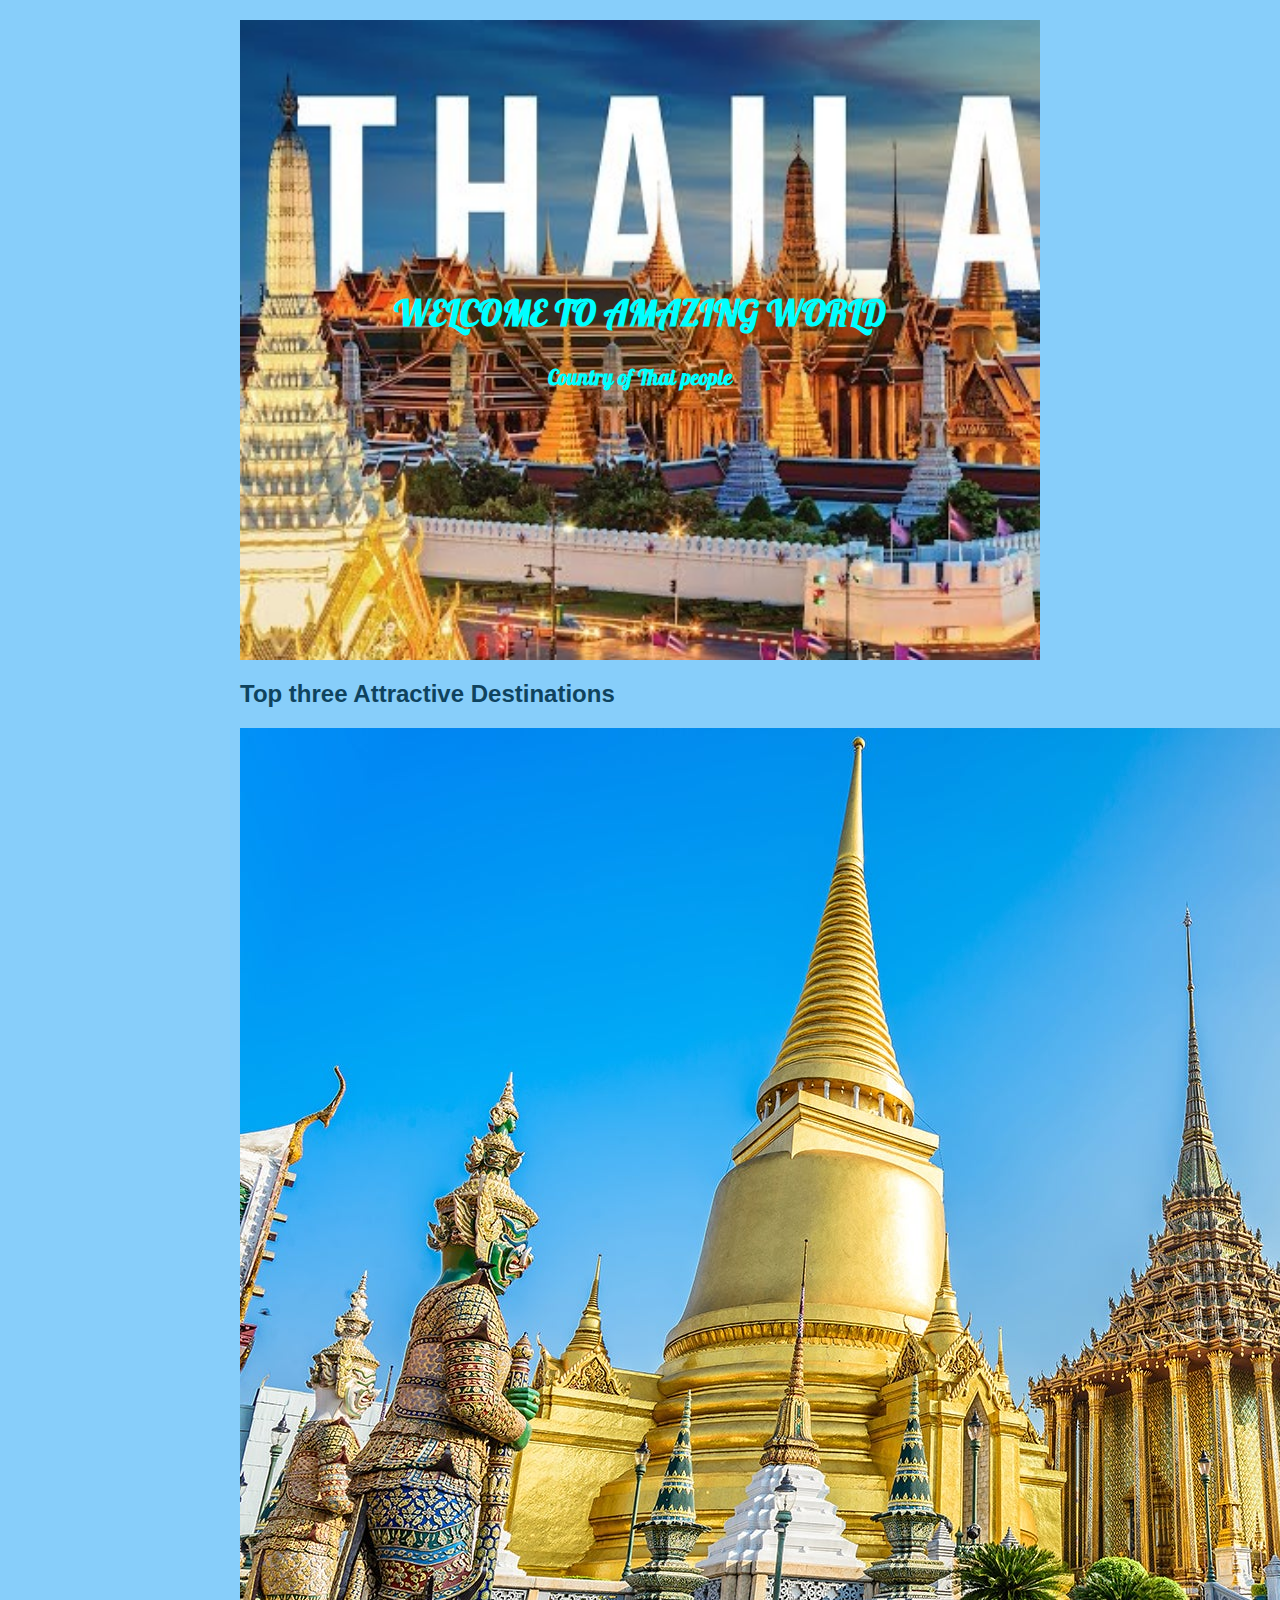
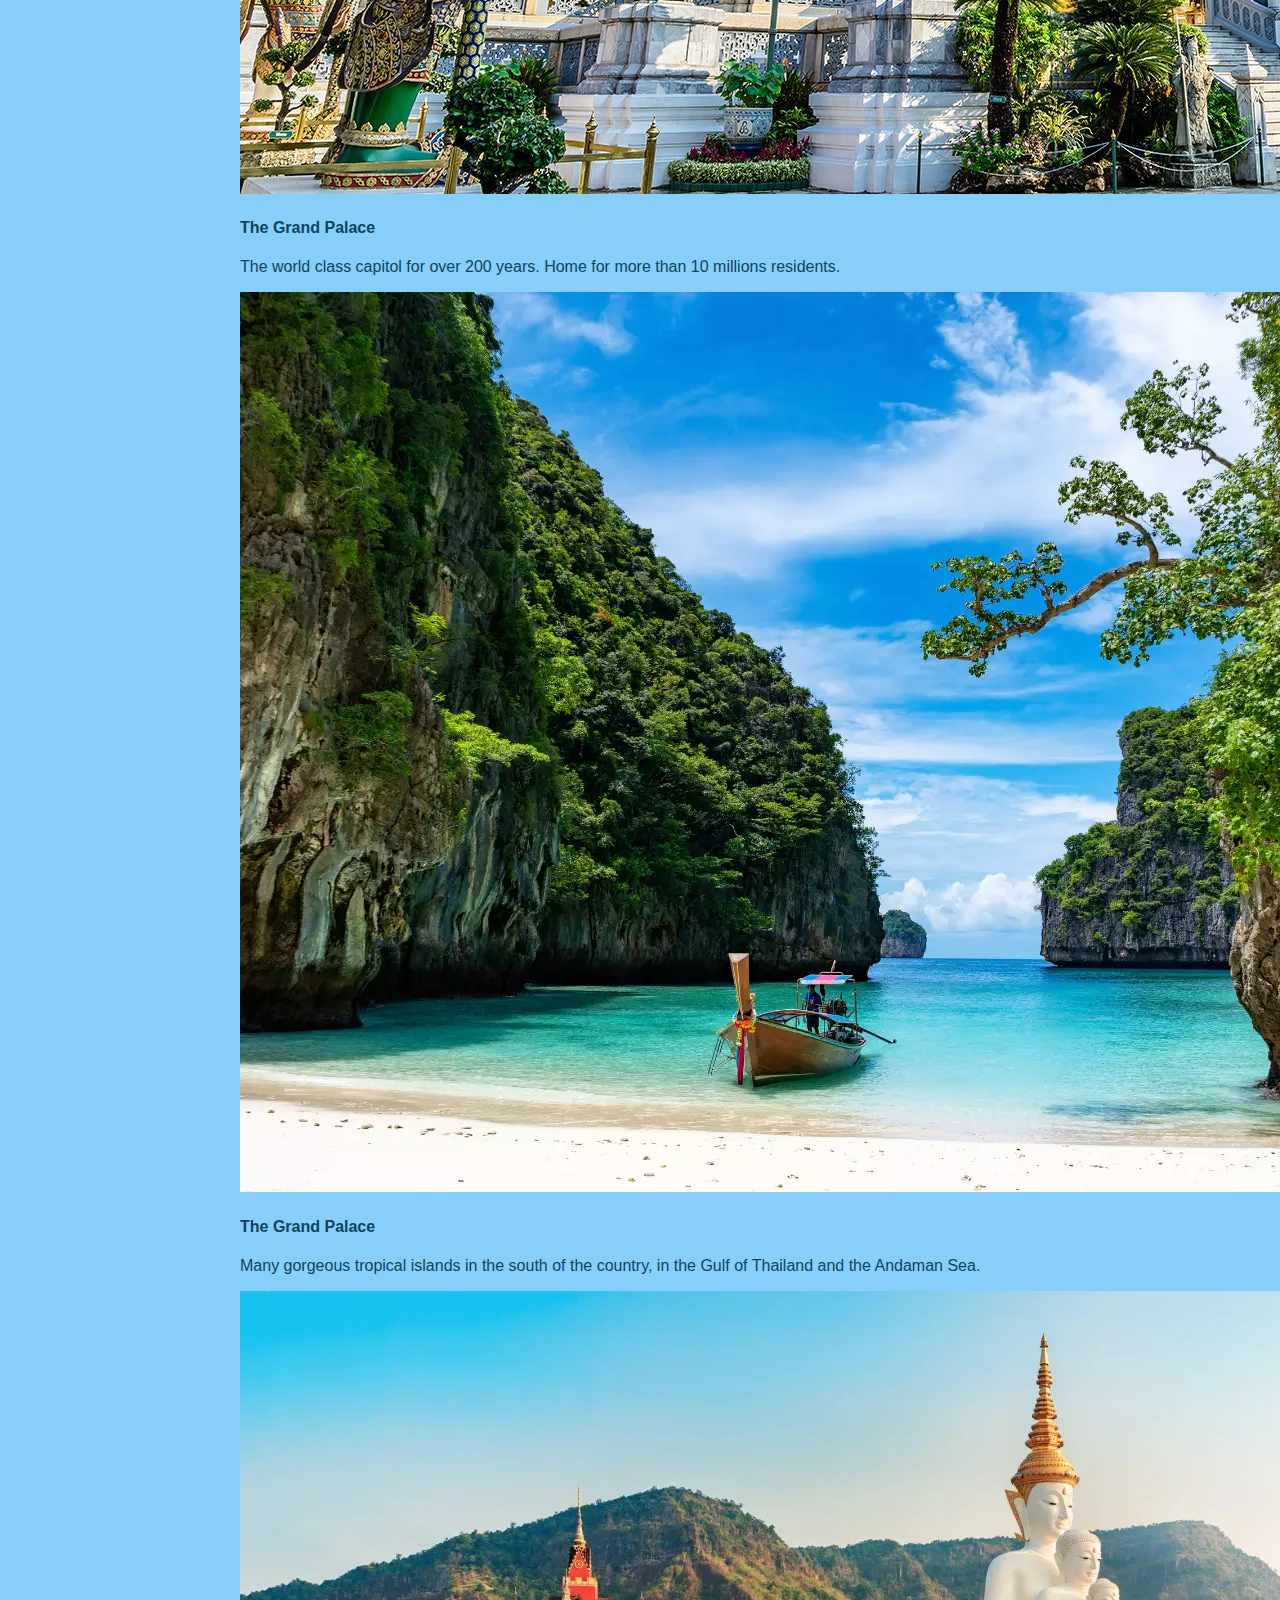
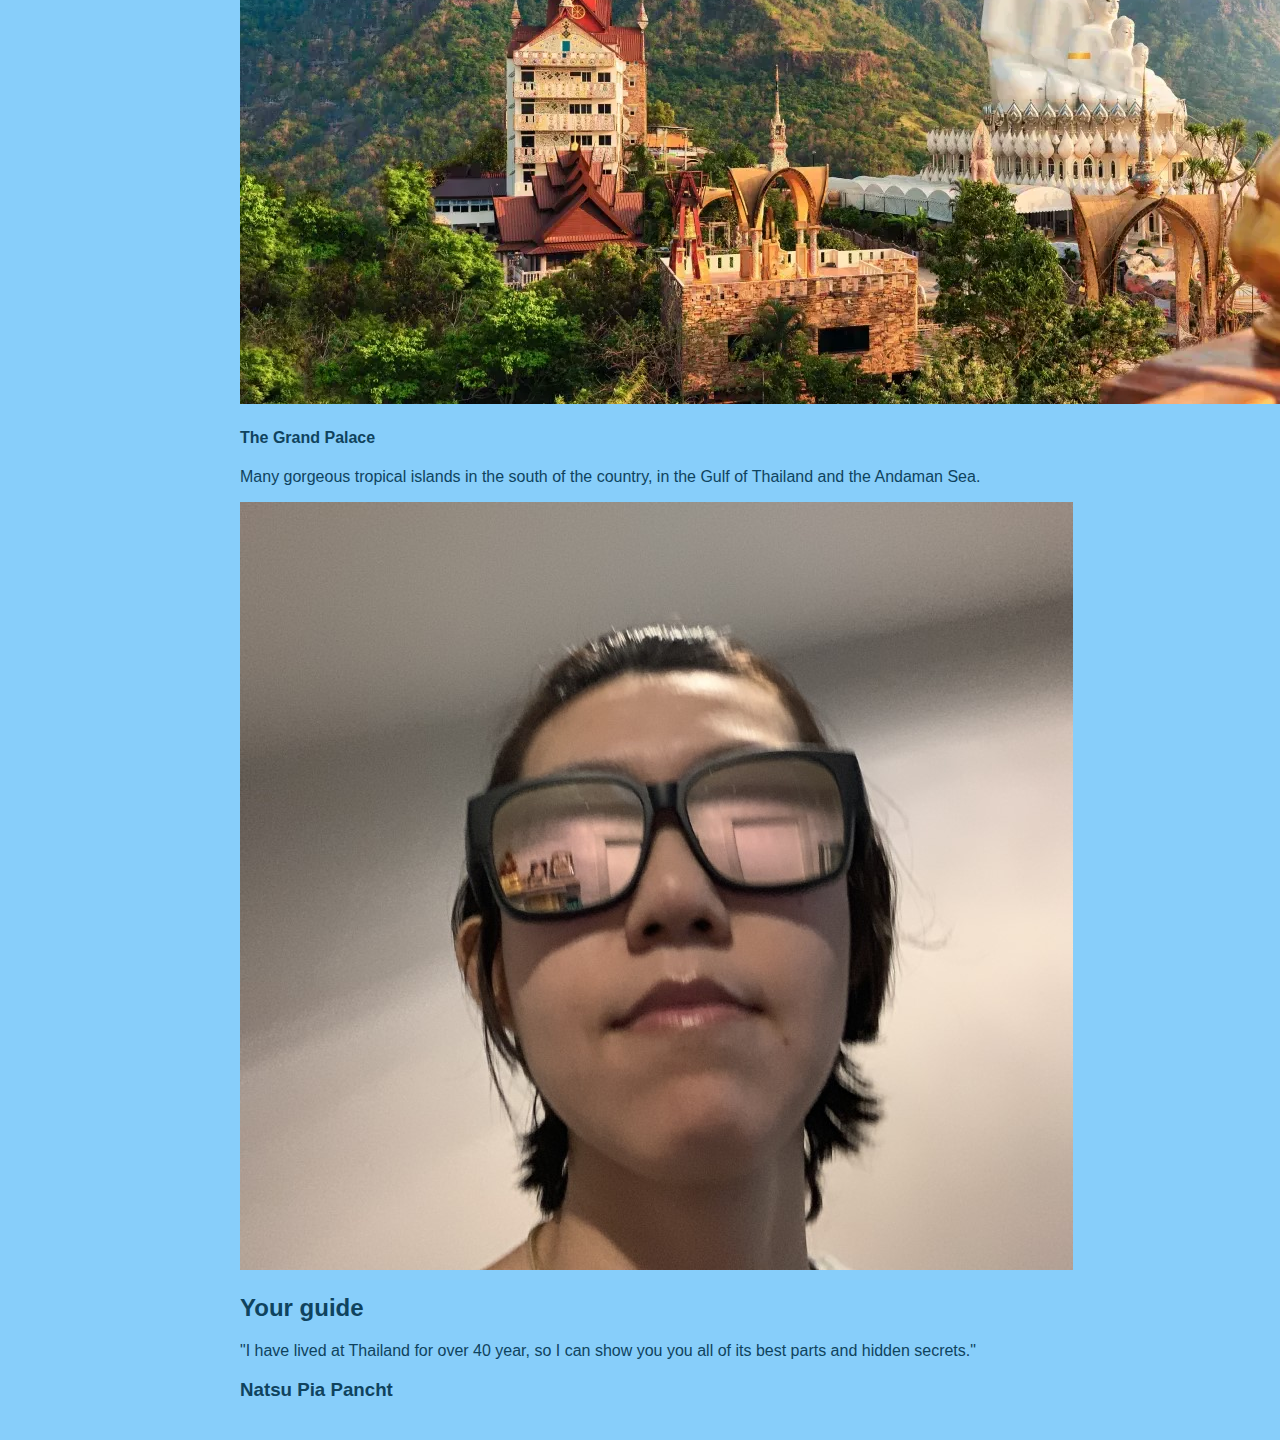
==== hometown-site/index.html @ 542e73b4 "hometown folder added" ====
<!DOCTYPE html>

<html>
    <head>
      <link rel="stylesheet" href="styles.css" />
    </head>
    <body>
      <div class="header">
        <div class="header-text">
          <h1>WELCOME TO AMAZING WORLD</h1>
          <h3>Country of Thai people</h3>
        </div>
      </div>

      <div class="destinations-sect">
        <h2>Top three Attractive Destinations</h2>

        <div>
          <img class="dest-img" src="images/palace-1.jpg" />
          <h4>The Grand Palace</h4>
          <p>The world class capitol for over 200 years. Home for more than 10 millions residents.</p>
        </div>

        <div>
          <img class="dest-img" src="images/sea.webp" />
          <h4>The Grand Palace</h4>
          <p>Many gorgeous tropical islands in the south of the country, in the Gulf of Thailand and the Andaman Sea.</p>
        </div>

        <div>
          <img class="dest-img" src="images/temple.webp" />
          <h4>The Grand Palace</h4>
          <p>Many gorgeous tropical islands in the south of the country, in the Gulf of Thailand and the Andaman Sea.</p>
        </div>

      </div>

      <div class="guide-sect">
          <img src="images/guide.jpg"/>
          <div class="guide"></div>
            <h2>Your guide</h2>
            <p>"I have lived at Thailand for over 40 year, so I can show you you all of its best parts and hidden secrets."</p>
            <h3>Natsu Pia Pancht</h3>
          </div>
      </div>

    </body>
</html>
---- hometown-site/styles.css ----
/* Main Style */

@font-face {
  font-family: Pattaya;
  src: url(pattaya.regular.ttf);
}

body {
  width: 800px;
  padding: 20px;
  margin: 0 auto;
  background: lightskyblue;
  font-family: 'Gill Sans', 'Gill Sans MT', Calibri, 'Trebuchet MS', sans-serif;
  color: hwb(201 6% 63%);

}

.header {
  height: 640px;
  background-image: url("images/main.jpg");
  background-size: cover;
  background-repeat: no-repeat;
  color: aqua;
  font-family: Pattaya;
  font-size:large ;
  text-shadow: 0 0 50px goldenrod;
  text-align: center;
  display: flex;
  flex-direction: column;
  align-items: center;
  justify-content: center;

}

.header-text {

}

.destinations-sect {
  
}

.dest-img {
  
}
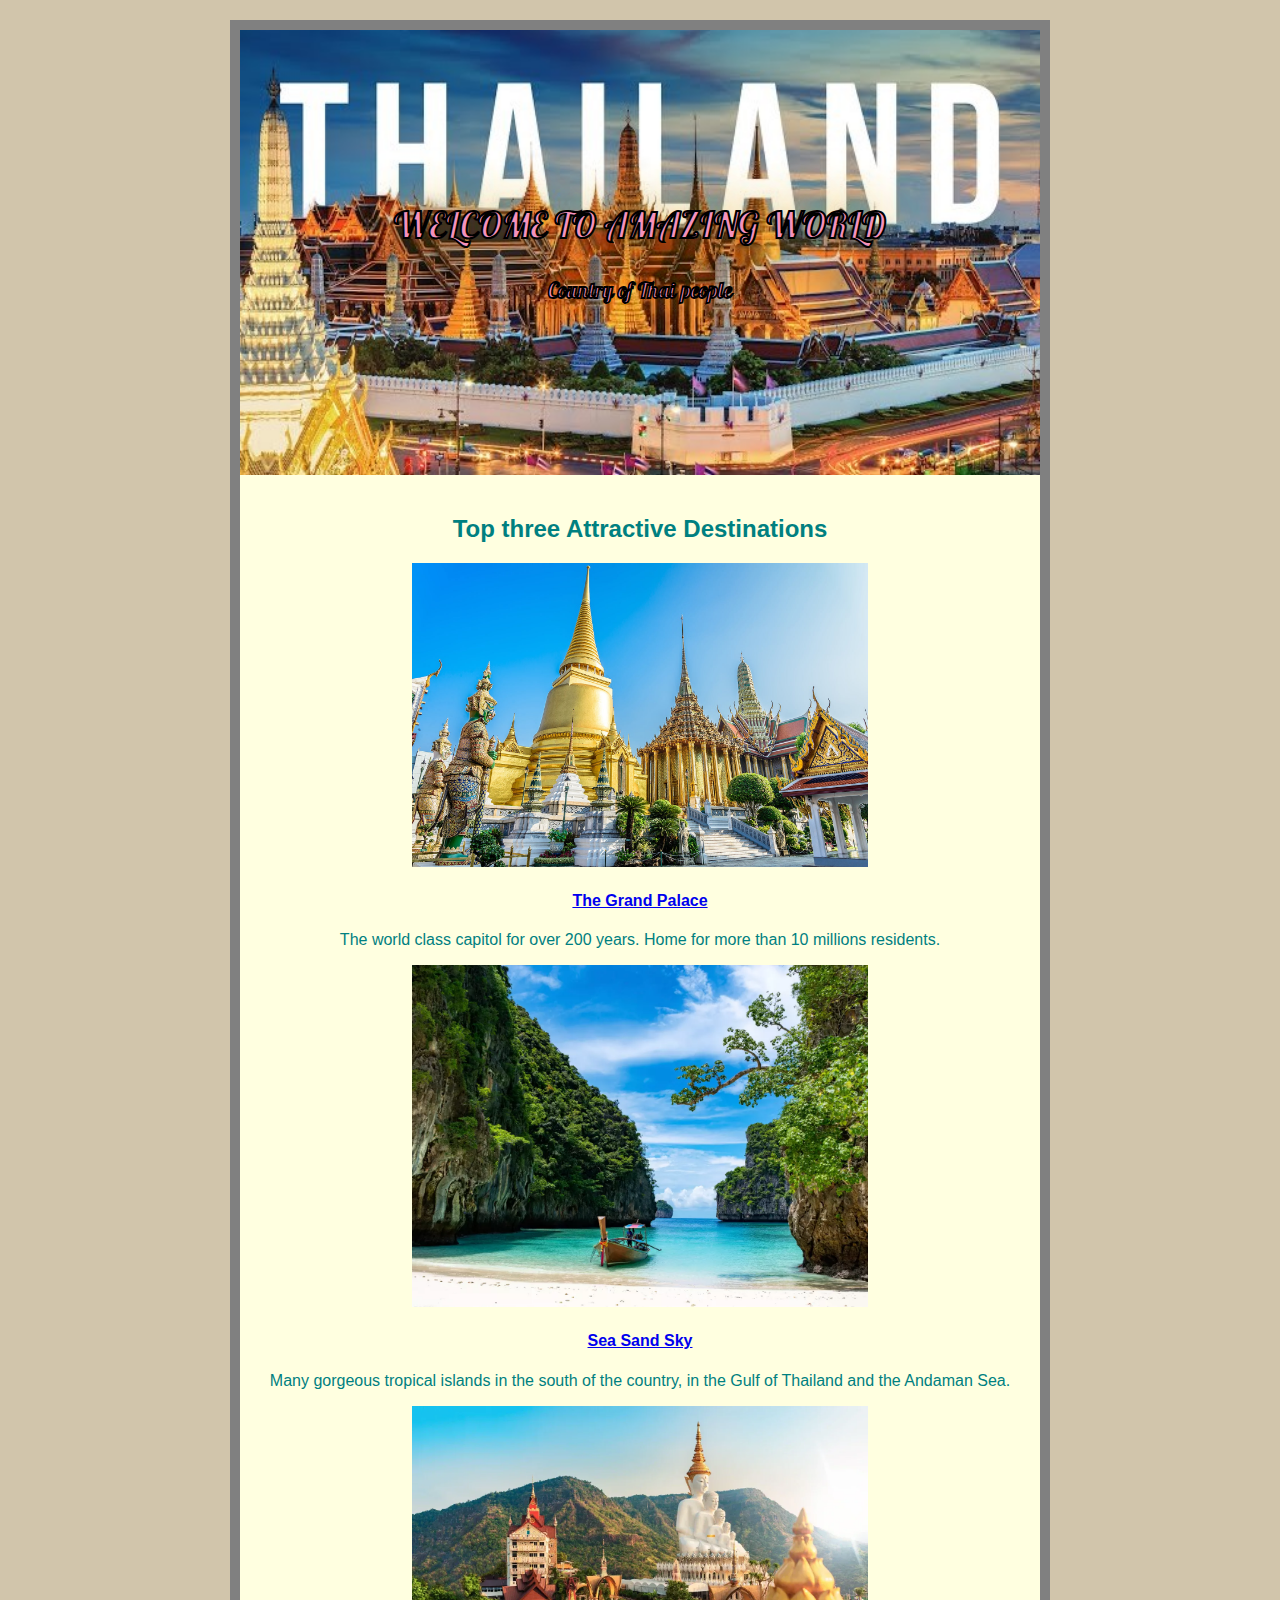
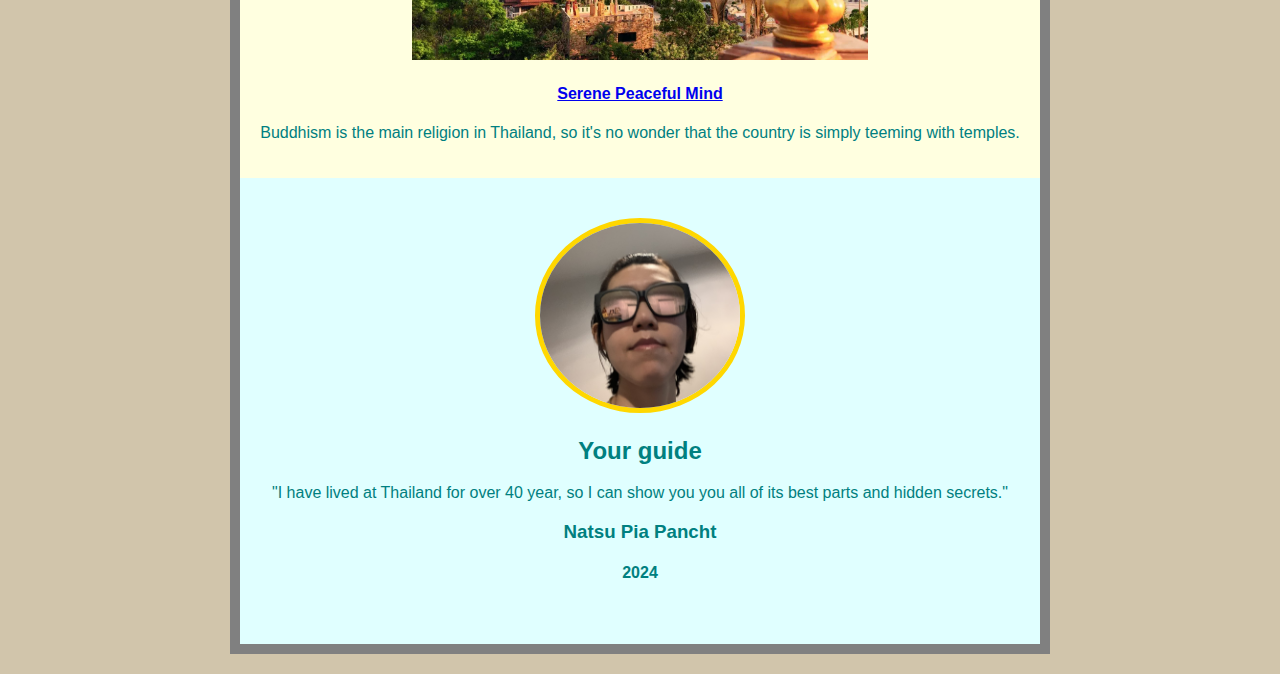
==== commit e4cdf1c4: "update html & css files" ====
--- a/hometown-site/index.html
+++ b/hometown-site/index.html
@@ -17,30 +17,31 @@
 
         <div>
           <img class="dest-img" src="images/palace-1.jpg" />
-          <h4>The Grand Palace</h4>
+          <h4><a href="https://www.royalgrandpalace.th/en/discover/history" target="_blank">The Grand Palace</a></h4>
           <p>The world class capitol for over 200 years. Home for more than 10 millions residents.</p>
         </div>
 
         <div>
           <img class="dest-img" src="images/sea.webp" />
-          <h4>The Grand Palace</h4>
+          <h4><a href="https://timesofindia.indiatimes.com/travel/destinations/the-perfect-times-to-visit-thailand/articleshow/107256233.cms" target="_blank">Sea Sand Sky</a></h4>
           <p>Many gorgeous tropical islands in the south of the country, in the Gulf of Thailand and the Andaman Sea.</p>
         </div>
 
         <div>
           <img class="dest-img" src="images/temple.webp" />
-          <h4>The Grand Palace</h4>
-          <p>Many gorgeous tropical islands in the south of the country, in the Gulf of Thailand and the Andaman Sea.</p>
+          <h4><a href="https://theculturetrip.com/asia/thailand/articles/thailands-top-10-temples-you-need-to-visit" target="_blank">Serene Peaceful Mind</a></h4>
+          <p>Buddhism is the main religion in Thailand, so it's no wonder that the country is simply teeming with temples.</p>
         </div>
 
       </div>
 
       <div class="guide-sect">
-          <img src="images/guide.jpg"/>
+          <img class="guide-img" src="images/guide.jpg"/>
           <div class="guide"></div>
             <h2>Your guide</h2>
             <p>"I have lived at Thailand for over 40 year, so I can show you you all of its best parts and hidden secrets."</p>
             <h3>Natsu Pia Pancht</h3>
+            <h4>2024</h4>
           </div>
       </div>
 
--- a/hometown-site/styles.css
+++ b/hometown-site/styles.css
@@ -7,18 +7,19 @@
 
 body {
   width: 800px;
-  padding: 20px;
-  margin: 0 auto;
-  background: lightskyblue;
+  padding: 0px;
+  margin: 20px auto;
+  background: hwb(41 67% 18%);
   font-family: 'Gill Sans', 'Gill Sans MT', Calibri, 'Trebuchet MS', sans-serif;
-  color: hwb(201 6% 63%);
-
+  color: teal;
+  text-align: center;
+  border: 10px solid gray;
 }
 
 .header {
-  height: 640px;
+  height: 445px;
   background-image: url("images/main.jpg");
-  background-size: cover;
+  background-size:contain;
   background-repeat: no-repeat;
   color: aqua;
   font-family: Pattaya;
@@ -29,7 +30,8 @@
   flex-direction: column;
   align-items: center;
   justify-content: center;
-
+  -webkit-text-fill-color: rgb(245, 146, 189);
+  -webkit-text-stroke: 1px black;
 }
 
 .header-text {
@@ -37,9 +39,23 @@
 }
 
 .destinations-sect {
-  
+  background-color: lightyellow;
+  padding: 20px 20px;
 }
 
 .dest-img {
+  max-width: 60%;
+  min-width: 20%;
+}
+
+.guide-sect {
+  background-color: lightcyan;
+  padding: 40px 20px;
+}
+
+.guide-img {
+  width: 200px;
+  border: 5px solid gold;
+  border-radius: 50%;
   
 }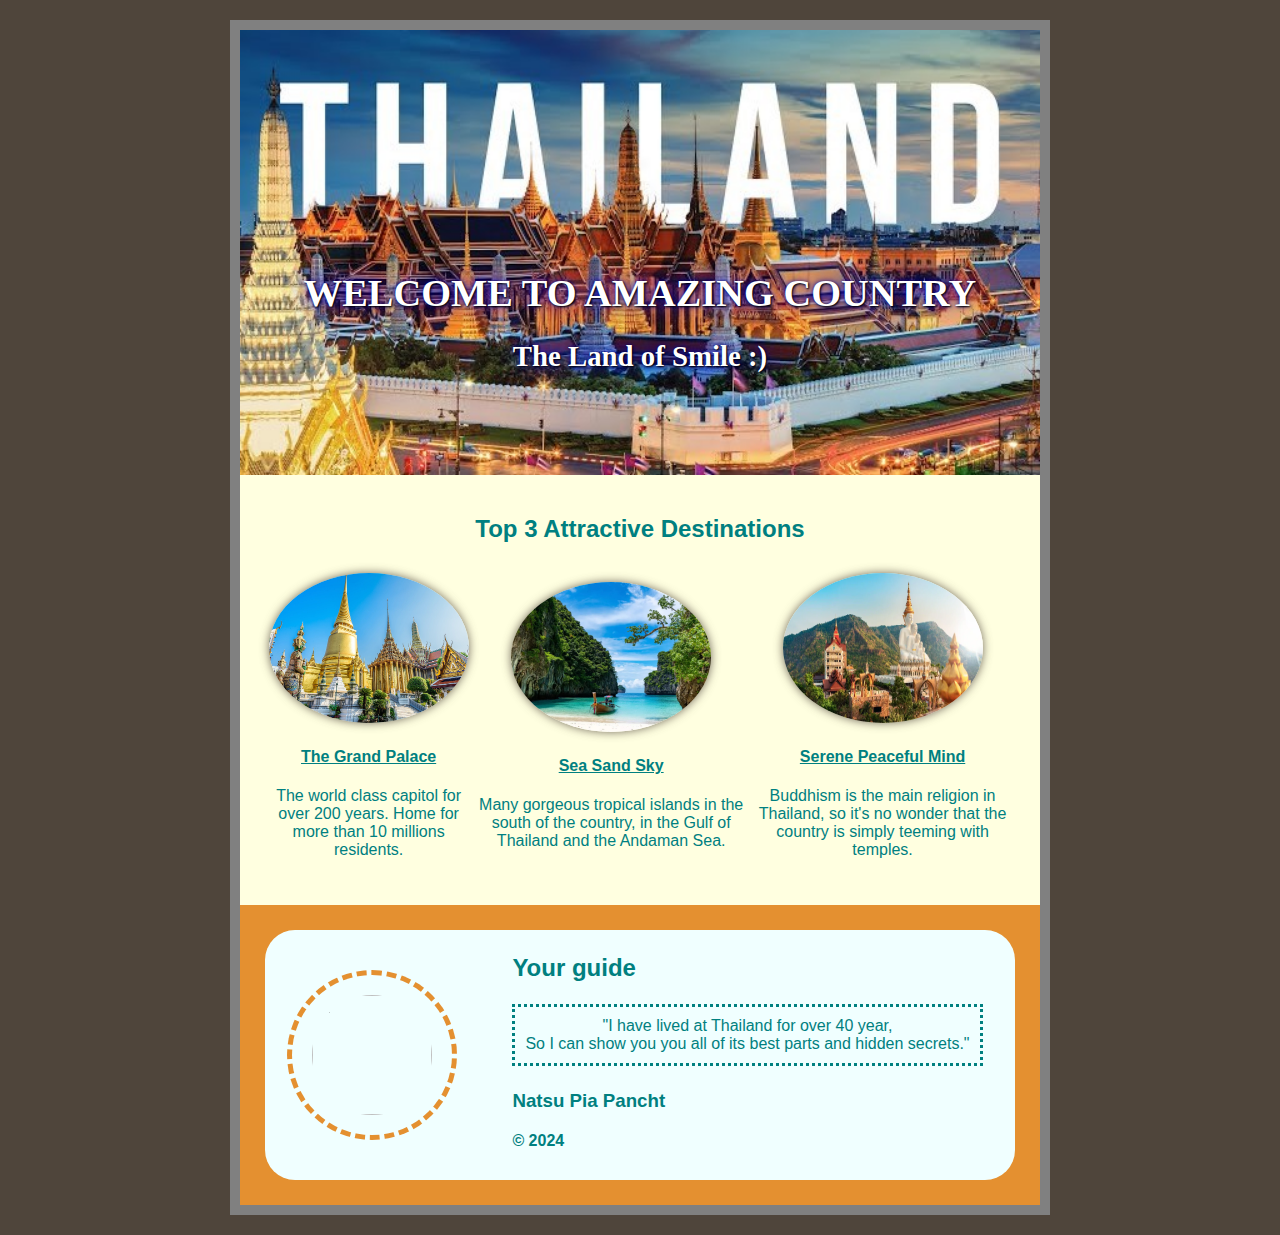
==== commit 47c59da9: "fix & update styles" ====
--- a/hometown-site/index.html
+++ b/hometown-site/index.html
@@ -7,43 +7,54 @@
     <body>
       <div class="header">
         <div class="header-text">
-          <h1>WELCOME TO AMAZING WORLD</h1>
-          <h3>Country of Thai people</h3>
+          <h1>WELCOME TO AMAZING COUNTRY</h1>
+          <h2>The Land of Smile :)</h2>
         </div>
       </div>
 
       <div class="destinations-sect">
-        <h2>Top three Attractive Destinations</h2>
+        <h2>Top 3 Attractive Destinations</h2>
+        <div class="dest-top3">
+          <div>
+            <img 
+            class="dest-img" 
+            src="images/palace-1.jpg" 
+            alt="The Grand Palace" />
+            <h4><a href="https://www.royalgrandpalace.th/en/discover/history" target="_blank">The Grand Palace</a></h4>
+            <p>The world class capitol for over 200 years. Home for more than 10 millions residents.</p>
+          </div>
 
-        <div>
-          <img class="dest-img" src="images/palace-1.jpg" />
-          <h4><a href="https://www.royalgrandpalace.th/en/discover/history" target="_blank">The Grand Palace</a></h4>
-          <p>The world class capitol for over 200 years. Home for more than 10 millions residents.</p>
+          <div>
+            <img 
+            class="dest-img" 
+            src="images/sea.jpeg" 
+            alt="Sea Sand Sky" />
+            <h4><a href="https://timesofindia.indiatimes.com/travel/destinations/the-perfect-times-to-visit-thailand/articleshow/107256233.cms" target="_blank">Sea Sand Sky</a></h4>
+            <p>Many gorgeous tropical islands in the south of the country, in the Gulf of Thailand and the Andaman Sea.</p>
+          </div>
+
+          <div>
+            <img 
+            class="dest-img" 
+            src="images/temple.webp" 
+            alt="Serene Peaceful Mind" />
+            <h4><a href="https://theculturetrip.com/asia/thailand/articles/thailands-top-10-temples-you-need-to-visit" target="_blank">Serene Peaceful Mind</a></h4>
+            <p>Buddhism is the main religion in Thailand, so it's no wonder that the country is simply teeming with temples.</p>
+          </div>
         </div>
-
-        <div>
-          <img class="dest-img" src="images/sea.webp" />
-          <h4><a href="https://timesofindia.indiatimes.com/travel/destinations/the-perfect-times-to-visit-thailand/articleshow/107256233.cms" target="_blank">Sea Sand Sky</a></h4>
-          <p>Many gorgeous tropical islands in the south of the country, in the Gulf of Thailand and the Andaman Sea.</p>
-        </div>
-
-        <div>
-          <img class="dest-img" src="images/temple.webp" />
-          <h4><a href="https://theculturetrip.com/asia/thailand/articles/thailands-top-10-temples-you-need-to-visit" target="_blank">Serene Peaceful Mind</a></h4>
-          <p>Buddhism is the main religion in Thailand, so it's no wonder that the country is simply teeming with temples.</p>
-        </div>
-
       </div>
 
       <div class="guide-sect">
-          <img class="guide-img" src="images/guide.jpg"/>
-          <div class="guide"></div>
-            <h2>Your guide</h2>
-            <p>"I have lived at Thailand for over 40 year, so I can show you you all of its best parts and hidden secrets."</p>
-            <h3>Natsu Pia Pancht</h3>
-            <h4>2024</h4>
+        <div class="card">
+          <img class="guide-img" src="images/meme-face.png"/>
+          <div class="yourguide">
+            <h2 class="line-height">Your guide</h2>
+            <p class="quote">"I have lived at Thailand for over 40 year, <br>
+              So I can show you you all of its best parts and hidden secrets."</p>
+            <h3 class="line-height">Natsu Pia Pancht</h3>
+            <h4 class="line-height">&copy; 2024</h4>
           </div>
+        </div>
       </div>
-
     </body>
 </html>--- a/hometown-site/styles.css
+++ b/hometown-site/styles.css
@@ -1,61 +1,116 @@
 /* Main Style */
 
 @font-face {
-  font-family: Pattaya;
-  src: url(pattaya.regular.ttf);
+  font-family: Pacifico;
+  src: url(pacifico.ttf);
+}
+
+.line-height {
+  line-height: 0;
+}
+
+.quote {
+  border: 3px dotted teal;
+  padding: 10px;
+}
+
+a {
+  color: unset;
 }
 
 body {
   width: 800px;
   padding: 0px;
   margin: 20px auto;
-  background: hwb(41 67% 18%);
+  /*background-color: rgb(121, 245, 245);*/
+  background-color: rgba(79, 69, 59, 1);
   font-family: 'Gill Sans', 'Gill Sans MT', Calibri, 'Trebuchet MS', sans-serif;
   color: teal;
   text-align: center;
   border: 10px solid gray;
 }
 
+
 .header {
+  max-width: 100%;
   height: 445px;
   background-image: url("images/main.jpg");
-  background-size:contain;
+  background-size: cover;
   background-repeat: no-repeat;
-  color: aqua;
-  font-family: Pattaya;
-  font-size:large ;
-  text-shadow: 0 0 50px goldenrod;
+  font-family: Pacifico;
+  font-size: larger;
+  color: white;
+  text-shadow: 1px 1px 2px black, 0 0 25px blue, 0 0 5px darkblue;
   text-align: center;
   display: flex;
   flex-direction: column;
   align-items: center;
-  justify-content: center;
-  -webkit-text-fill-color: rgb(245, 146, 189);
-  -webkit-text-stroke: 1px black;
+  /*justify-content: center;*/
 }
 
 .header-text {
-
+  margin-top: 215px;
 }
 
 .destinations-sect {
   background-color: lightyellow;
-  padding: 20px 20px;
+  padding: 20px 0;
+}
+
+.dest-top3 {
+  display: flex;
+  flex-direction: row;
+  justify-content: space-around;
+  align-items: center;
+  padding: 10px 20px;
 }
 
 .dest-img {
-  max-width: 60%;
-  min-width: 20%;
+  width: 200px;
+  height: 150px;
+  max-width: 300px;
+  min-width: 50px;
+  border: 0px;
+  border-radius: 50%;
+  box-shadow: 0px 0px 10px rgba(79, 69, 59, 0.8);
 }
 
 .guide-sect {
-  background-color: lightcyan;
-  padding: 40px 20px;
+  height: 300px;
+  background-color: rgb(228, 144, 48);
+  margin: auto;
+  display: flex;
+  flex-direction: column;
+  justify-content: center;
+  align-items: center;
+}
+
+.card {
+  width: 750px;
+  height: 250px;
+  background-color: azure;
+  margin: 10px;
+  display: flex;
+  flex-direction: row;
+  justify-content: space-around;
+  align-items: center;
+  border: 8px rgba(79, 69, 59, 0.4);
+  border-radius: 30px;
 }
 
 .guide-img {
-  width: 200px;
-  border: 5px solid gold;
+  width: 120px;
+  height: 120px;
+  border: 5px solid rgb(228, 144, 48);
   border-radius: 50%;
-  
+  border-style: dashed;
+  padding: 20px;
+}
+
+.yourguide {
+  display: flex;
+  flex-direction: column;
+  justify-content: center;
+  align-items: start;
+  padding: 10px;
 }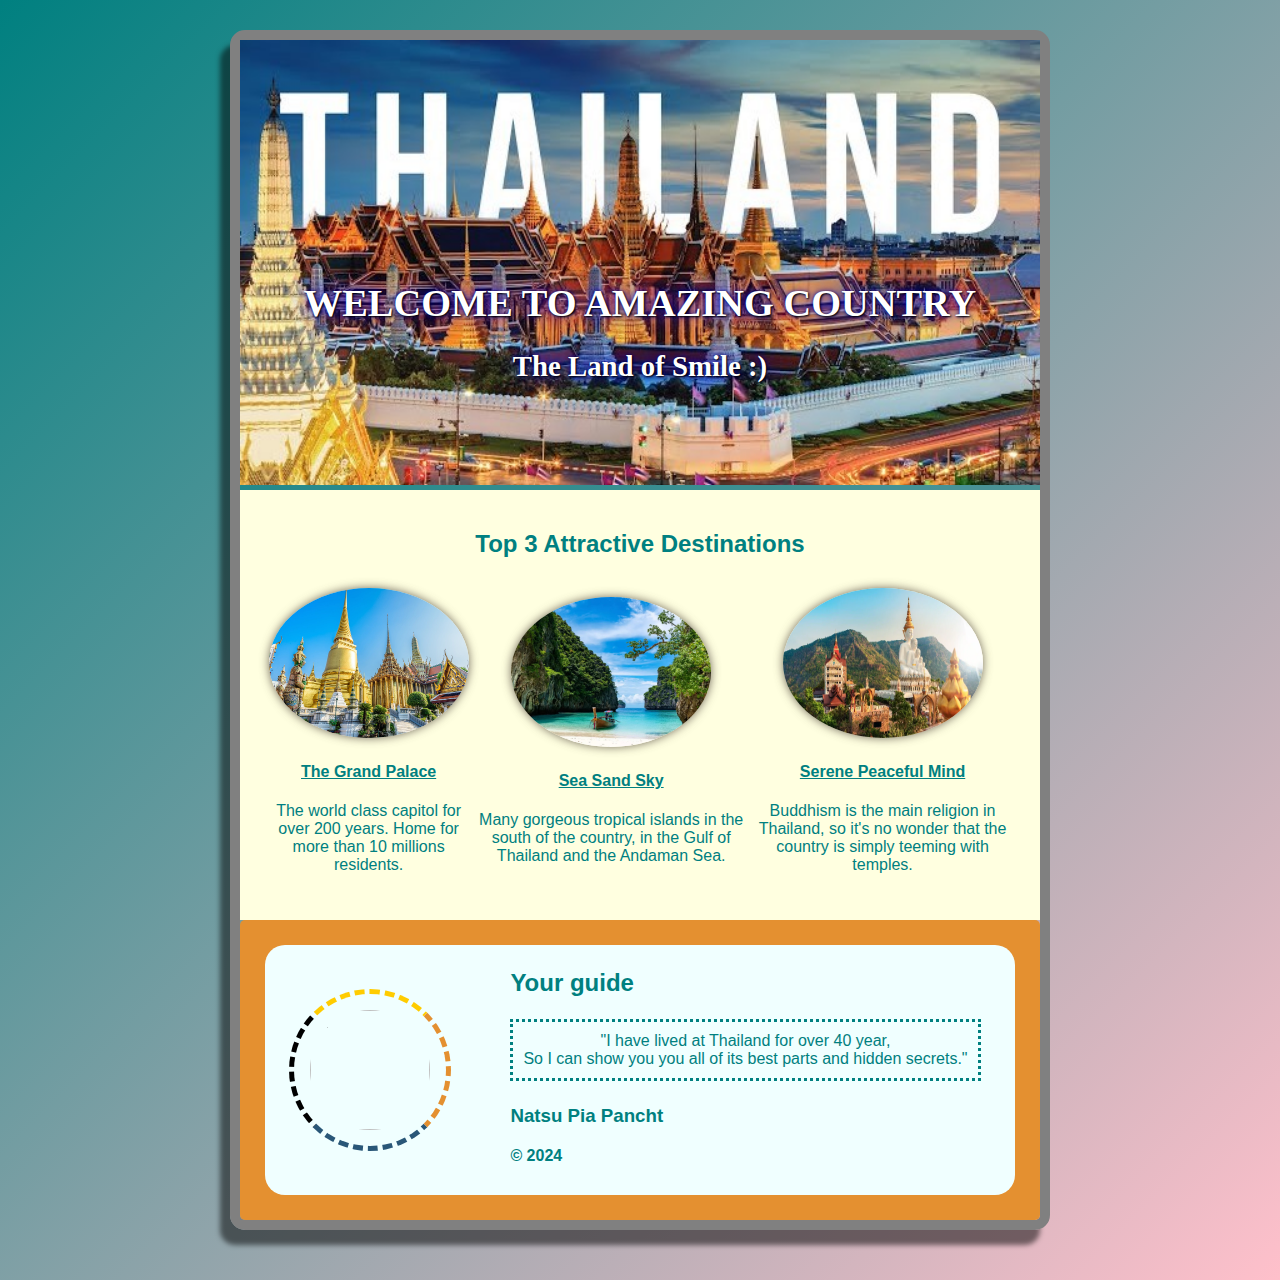
==== commit 9a05bf5e: "update shadow to container" ====
--- a/hometown-site/index.html
+++ b/hometown-site/index.html
@@ -5,6 +5,7 @@
       <link rel="stylesheet" href="styles.css" />
     </head>
     <body>
+      <div class="container">
       <div class="header">
         <div class="header-text">
           <h1>WELCOME TO AMAZING COUNTRY</h1>
@@ -46,7 +47,10 @@
 
       <div class="guide-sect">
         <div class="card">
-          <img class="guide-img" src="images/meme-face.png"/>
+          <div class="image-circle">
+            <img src="images/meme-face.png"/>
+          </div>
+
           <div class="yourguide">
             <h2 class="line-height">Your guide</h2>
             <p class="quote">"I have lived at Thailand for over 40 year, <br>
@@ -54,6 +58,7 @@
             <h3 class="line-height">Natsu Pia Pancht</h3>
             <h4 class="line-height">&copy; 2024</h4>
           </div>
+          </div>
         </div>
       </div>
     </body>
--- a/hometown-site/styles.css
+++ b/hometown-site/styles.css
@@ -19,23 +19,29 @@
 }
 
 body {
-  width: 800px;
-  padding: 0px;
-  margin: 20px auto;
-  /*background-color: rgb(121, 245, 245);*/
-  background-color: rgba(79, 69, 59, 1);
+  width: 850px;
+  margin: 30px auto 50px auto;
+  /*background-image: linear-gradient(45deg, red, white, blue, blue, blue, white, red);  --Thailand Flag */
+  background-image: linear-gradient(135deg, teal, pink);
+  background-color: rgb(18, 62, 112);
   font-family: 'Gill Sans', 'Gill Sans MT', Calibri, 'Trebuchet MS', sans-serif;
   color: teal;
   text-align: center;
-  border: 10px solid gray;
 }
 
+.container {
+  width: 800px;
+  margin: 15px auto;
+  border: 10px solid gray;
+  border-radius: 15px;
+  box-shadow: -10px 15px 5px rgba(0, 0, 0, 0.5);
+}
 
 .header {
   max-width: 100%;
   height: 445px;
   background-image: url("images/main.jpg");
-  background-size: cover;
+  background-size: contain;
   background-repeat: no-repeat;
   font-family: Pacifico;
   font-size: larger;
@@ -45,7 +51,8 @@
   display: flex;
   flex-direction: column;
   align-items: center;
-  /*justify-content: center;*/
+  /*border-top-left-radius: 10%; */
+  border-bottom: 5px solid rgba(0, 128, 128, 0.5);
 }
 
 .header-text {
@@ -68,7 +75,7 @@
 .dest-img {
   width: 200px;
   height: 150px;
-  max-width: 300px;
+  max-width: 250px;
   min-width: 50px;
   border: 0px;
   border-radius: 50%;
@@ -83,6 +90,7 @@
   flex-direction: column;
   justify-content: center;
   align-items: center;
+  border-radius: 5px;
 }
 
 .card {
@@ -94,17 +102,32 @@
   flex-direction: row;
   justify-content: space-around;
   align-items: center;
-  border: 8px rgba(79, 69, 59, 0.4);
-  border-radius: 30px;
+  border-radius: 20px;
 }
 
-.guide-img {
+.image-circle {                                     /* create outer circle at the outer-div of image container-div */
+  width: 132px;
+  height: 132px;
+  border-radius: 50%;
+  border-top: 5px dashed #ffcc00;
+  border-right: 5px dashed #e49030;
+  border-bottom: 5px dashed #295778;
+  border-left: 5px dashed #000000;
+  padding: 10px;
+  animation: spin 30s infinite linear;              /* to spin outer circle of the image */ 
+}
+
+.image-circle img {
   width: 120px;
   height: 120px;
-  border: 5px solid rgb(228, 144, 48);
+  /*border: 5px dashed rgb(228, 144, 48); */
   border-radius: 50%;
-  border-style: dashed;
-  padding: 20px;
+  padding: 6px;
+  animation: spin 30s infinite reverse linear;     /* for the image not spin itself */
+}
+
+@keyframes spin {
+  100% { transform: rotate(1turn); }                /* set keyframes for animation */
 }
 
 .yourguide {
